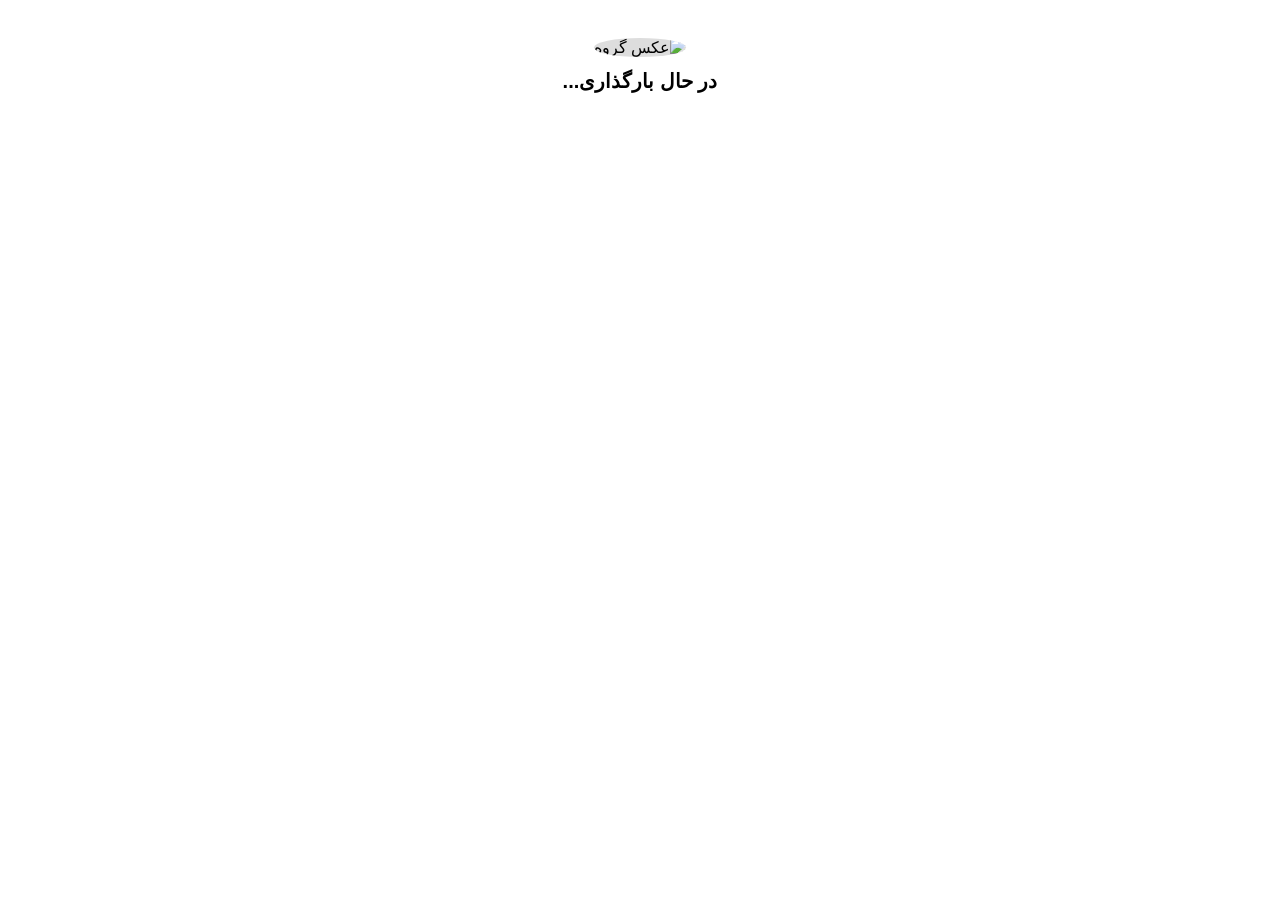
==== webapp/static/panel.html @ 64f6c7af "feat: worked on opening panel by admins, panel button security, and fetching basic data from webapp" ====
<!DOCTYPE html>
<html lang="fa" dir="rtl">
<head>
    <meta charset="UTF-8">
    <title>پنل تنظیمات گروه</title>
    <script src="https://telegram.org/js/telegram-web-app.js"></script>
    <style>
        * { box-sizing: border-box; }
        body {
            font-family: Tahoma, sans-serif;
            padding: 20px;
            background: var(--tg-theme-bg-color, #fff);
            color: var(--tg-theme-text-color, #000);
            text-align: center;
        }
        #group-photo {
            width: 96px;
            height: 96px;
            border-radius: 50%;
            object-fit: cover;
            margin-top: 10px;
            background: #ddd;
        }
        #group-title {
            font-size: 20px;
            font-weight: bold;
            margin-top: 12px;
        }
        #status {
            margin-top: 8px;
            color: gray;
            font-size: 14px;
        }
    </style>
</head>
<body>
    <img id="group-photo" src="" alt="عکس گروه">
    <div id="group-title">در حال بارگذاری...</div>
    <div id="status"></div>

    <script>
        const tg = window.Telegram.WebApp;
        tg.ready();
        tg.expand();

        const urlParams = new URLSearchParams(window.location.search);
        const chatId = urlParams.get('chat_id');

        async function loadGroupInfo() {
            if (!chatId) {
                document.getElementById('group-title').innerText = "خطا: آیدی گروه پیدا نشد";
                return;
            }

            try {
                const res = await fetch(`/api/chat-info/${chatId}`);
                const data = await res.json();

                if (data.error) {
                    document.getElementById('group-title').innerText = "خطا: " + data.error;
                    return;
                }

                document.getElementById('group-title').innerText = data.title;

                if (data.has_photo) {
                    document.getElementById('group-photo').src = `/api/chat-photo/${chatId}`;
                } else {
                    document.getElementById('group-photo').style.display = 'none';
                }

                document.getElementById('status').innerText = `آیدی گروه: ${chatId}`;
            } catch (err) {
                document.getElementById('group-title').innerText = "خطا در دریافت اطلاعات";
                console.error(err);
            }
        }

        loadGroupInfo();
    </script>
</body>
</html>
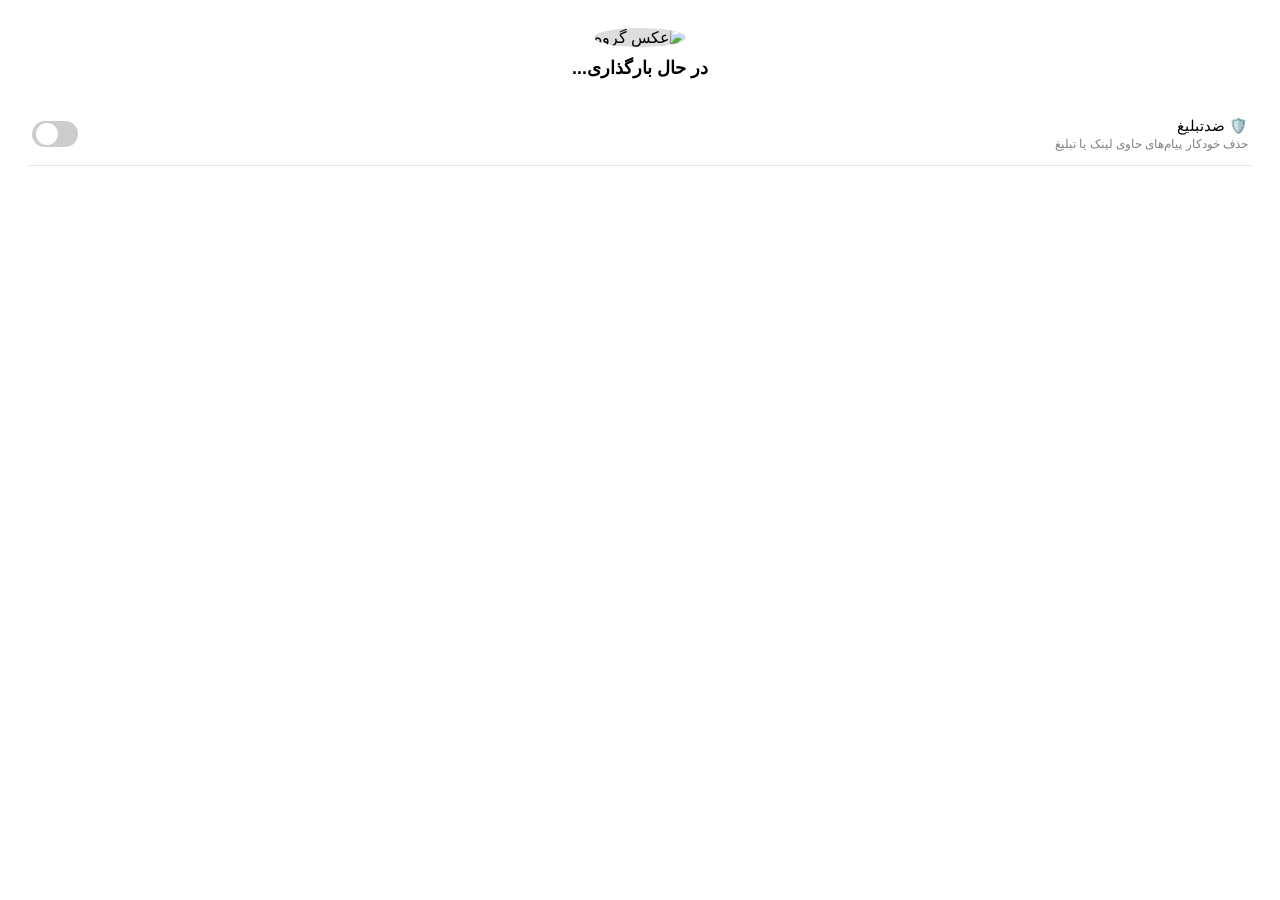
==== commit 27c80ac0: "feat: added anti-ad toggle on panel" ====
--- a/webapp/static/panel.html
+++ b/webapp/static/panel.html
@@ -11,32 +11,79 @@
             padding: 20px;
             background: var(--tg-theme-bg-color, #fff);
             color: var(--tg-theme-text-color, #000);
+        }
+        .header {
             text-align: center;
+            margin-bottom: 24px;
         }
         #group-photo {
-            width: 96px;
-            height: 96px;
+            width: 80px;
+            height: 80px;
             border-radius: 50%;
             object-fit: cover;
-            margin-top: 10px;
             background: #ddd;
         }
         #group-title {
-            font-size: 20px;
+            font-size: 18px;
             font-weight: bold;
-            margin-top: 12px;
+            margin-top: 10px;
         }
-        #status {
-            margin-top: 8px;
+        .setting-row {
+            display: flex;
+            justify-content: space-between;
+            align-items: center;
+            padding: 14px 4px;
+            border-bottom: 1px solid rgba(128,128,128,0.2);
+        }
+        .setting-label {
+            font-size: 15px;
+        }
+        .setting-desc {
+            font-size: 12px;
             color: gray;
-            font-size: 14px;
+            margin-top: 2px;
         }
+        /* سوییچ سفارشی */
+        .switch {
+            width: 46px;
+            height: 26px;
+            border-radius: 13px;
+            position: relative;
+            cursor: pointer;
+            transition: background 0.2s;
+            flex-shrink: 0;
+        }
+        .switch.on { background: #4caf50; }
+        .switch.off { background: #ccc; }
+        .switch-knob {
+            width: 22px;
+            height: 22px;
+            border-radius: 50%;
+            background: white;
+            position: absolute;
+            top: 2px;
+            transition: right 0.2s;
+        }
+        .switch.on .switch-knob { right: 2px; }
+        .switch.off .switch-knob { right: 20px; }
+        .switch.loading { opacity: 0.5; pointer-events: none; }
     </style>
 </head>
 <body>
-    <img id="group-photo" src="" alt="عکس گروه">
-    <div id="group-title">در حال بارگذاری...</div>
-    <div id="status"></div>
+    <div class="header">
+        <img id="group-photo" src="" alt="عکس گروه">
+        <div id="group-title">در حال بارگذاری...</div>
+    </div>
+
+    <div class="setting-row">
+        <div>
+            <div class="setting-label">🛡️ ضدتبلیغ</div>
+            <div class="setting-desc">حذف خودکار پیام‌های حاوی لینک یا تبلیغ</div>
+        </div>
+        <div class="switch off" id="antiAdSwitch" onclick="toggleAntiAd()">
+            <div class="switch-knob"></div>
+        </div>
+    </div>
 
     <script>
         const tg = window.Telegram.WebApp;
@@ -45,6 +92,11 @@
 
         const urlParams = new URLSearchParams(window.location.search);
         const chatId = urlParams.get('chat_id');
+
+        function setSwitchState(el, isOn) {
+            el.classList.remove('on', 'off');
+            el.classList.add(isOn ? 'on' : 'off');
+        }
 
         async function loadGroupInfo() {
             if (!chatId) {
@@ -62,21 +114,47 @@
                 }
 
                 document.getElementById('group-title').innerText = data.title;
-
                 if (data.has_photo) {
                     document.getElementById('group-photo').src = `/api/chat-photo/${chatId}`;
-                } else {
-                    document.getElementById('group-photo').style.display = 'none';
                 }
-
-                document.getElementById('status').innerText = `آیدی گروه: ${chatId}`;
             } catch (err) {
                 document.getElementById('group-title').innerText = "خطا در دریافت اطلاعات";
+            }
+        }
+
+        async function loadSettings() {
+            try {
+                const res = await fetch(`/api/settings/${chatId}`);
+                const data = await res.json();
+                setSwitchState(document.getElementById('antiAdSwitch'), data.anti_ad);
+            } catch (err) {
                 console.error(err);
             }
         }
 
+        async function toggleAntiAd() {
+            const el = document.getElementById('antiAdSwitch');
+            el.classList.add('loading');
+
+            try {
+                const res = await fetch(`/api/settings/${chatId}/toggle_ad`, {
+                    method: 'POST',
+                    headers: {
+                     'X-Telegram-Init-Data': tg.initData
+        }
+                });
+                const data = await res.json();
+                setSwitchState(el, data.anti_ad);
+                tg.HapticFeedback.impactOccurred('light');
+            } catch (err) {
+                tg.showAlert('خطا در تغییر تنظیمات');
+            } finally {
+                el.classList.remove('loading');
+            }
+        }
+
         loadGroupInfo();
+        loadSettings();
     </script>
 </body>
 </html>
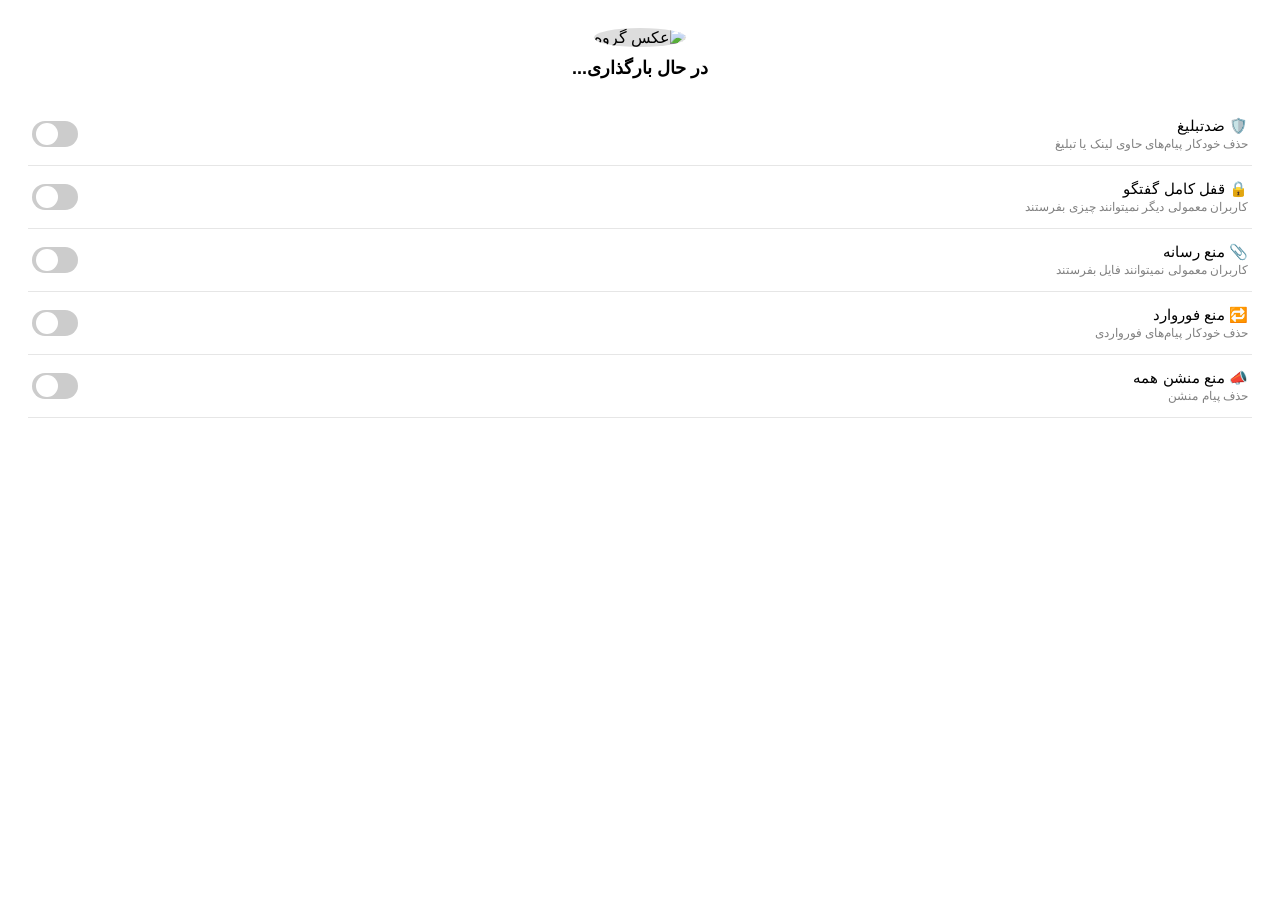
==== commit bb88fe03: "feat: added mod toggles to panel" ====
--- a/webapp/static/panel.html
+++ b/webapp/static/panel.html
@@ -2,6 +2,7 @@
 <html lang="fa" dir="rtl">
 <head>
     <meta charset="UTF-8">
+    
     <title>پنل تنظیمات گروه</title>
     <script src="https://telegram.org/js/telegram-web-app.js"></script>
     <style>
@@ -85,6 +86,46 @@
         </div>
     </div>
 
+    <div class="setting-row">
+        <div>
+            <div class="setting-label">🔒 قفل کامل گفتگو</div>
+            <div class="setting-desc">کاربران معمولی دیگر نمیتوانند چیزی بفرستند</div>
+        </div>
+        <div class="switch off" id="lockSwitch" onclick="toggleLock()">
+            <div class="switch-knob"></div>
+        </div>
+    </div>
+
+    <div class="setting-row">
+        <div>
+            <div class="setting-label">📎 منع رسانه</div>
+            <div class="setting-desc">کاربران معمولی نمیتوانند فایل بفرستند</div>
+        </div>
+        <div class="switch off" id="mediaSwitch" onclick="toggleMedia()">
+            <div class="switch-knob"></div>
+        </div>
+    </div>
+
+    <div class="setting-row">
+        <div>
+            <div class="setting-label">🔁 منع فوروارد</div>
+            <div class="setting-desc">حذف خودکار پیام‌های فورواردی</div>
+        </div>
+        <div class="switch off" id="forwardSwitch" onclick="toggleForward()">
+            <div class="switch-knob"></div>
+        </div>
+    </div>
+
+    <div class="setting-row">
+        <div>
+            <div class="setting-label">📣 منع منشن همه</div>
+            <div class="setting-desc">حذف پیام منشن</div>
+        </div>
+        <div class="switch off" id="mentionSwitch" onclick="toggleMention()">
+            <div class="switch-knob"></div>
+        </div>
+    </div>
+
     <script>
         const tg = window.Telegram.WebApp;
         tg.ready();
@@ -127,6 +168,10 @@
                 const res = await fetch(`/api/settings/${chatId}`);
                 const data = await res.json();
                 setSwitchState(document.getElementById('antiAdSwitch'), data.anti_ad);
+                setSwitchState(document.getElementById('lockSwitch'), data.chat_locked);
+                setSwitchState(document.getElementById('mediaSwitch'), data.block_media);
+                setSwitchState(document.getElementById('forwardSwitch'), data.block_forward);
+                setSwitchState(document.getElementById('mentionSwitch'), data.block_mentions);
             } catch (err) {
                 console.error(err);
             }
@@ -145,6 +190,90 @@
                 });
                 const data = await res.json();
                 setSwitchState(el, data.anti_ad);
+                tg.HapticFeedback.impactOccurred('light');
+            } catch (err) {
+                tg.showAlert('خطا در تغییر تنظیمات');
+            } finally {
+                el.classList.remove('loading');
+            }
+        }
+
+        async function toggleLock() {
+            const el = document.getElementById('lockSwitch');
+            el.classList.add('loading');
+
+            try {
+                const res = await fetch(`/api/settings/${chatId}/toggle_lock`, {
+                    method: 'POST',
+                    headers: {
+                     'X-Telegram-Init-Data': tg.initData
+        }
+                });
+                const data = await res.json();
+                setSwitchState(el, data.chat_locked);
+                tg.HapticFeedback.impactOccurred('light');
+            } catch (err) {
+                tg.showAlert('خطا در تغییر تنظیمات');
+            } finally {
+                el.classList.remove('loading');
+            }
+        }
+
+        async function toggleMedia() {
+            const el = document.getElementById('mediaSwitch');
+            el.classList.add('loading');
+
+            try {
+                const res = await fetch(`/api/settings/${chatId}/toggle_media`, {
+                    method: 'POST',
+                    headers: {
+                     'X-Telegram-Init-Data': tg.initData
+        }
+                });
+                const data = await res.json();
+                setSwitchState(el, data.block_media);
+                tg.HapticFeedback.impactOccurred('light');
+            } catch (err) {
+                tg.showAlert('خطا در تغییر تنظیمات');
+            } finally {
+                el.classList.remove('loading');
+            }
+        }
+
+        async function toggleForward() {
+            const el = document.getElementById('forwardSwitch');
+            el.classList.add('loading');
+
+            try {
+                const res = await fetch(`/api/settings/${chatId}/toggle_forward`, {
+                    method: 'POST',
+                    headers: {
+                     'X-Telegram-Init-Data': tg.initData
+        }
+                });
+                const data = await res.json();
+                setSwitchState(el, data.block_forward);
+                tg.HapticFeedback.impactOccurred('light');
+            } catch (err) {
+                tg.showAlert('خطا در تغییر تنظیمات');
+            } finally {
+                el.classList.remove('loading');
+            }
+        }
+
+        async function toggleMention() {
+            const el = document.getElementById('mentionSwitch');
+            el.classList.add('loading');
+
+            try {
+                const res = await fetch(`/api/settings/${chatId}/toggle_mention`, {
+                    method: 'POST',
+                    headers: {
+                     'X-Telegram-Init-Data': tg.initData
+        }
+                });
+                const data = await res.json();
+                setSwitchState(el, data.block_mentions);
                 tg.HapticFeedback.impactOccurred('light');
             } catch (err) {
                 tg.showAlert('خطا در تغییر تنظیمات');
